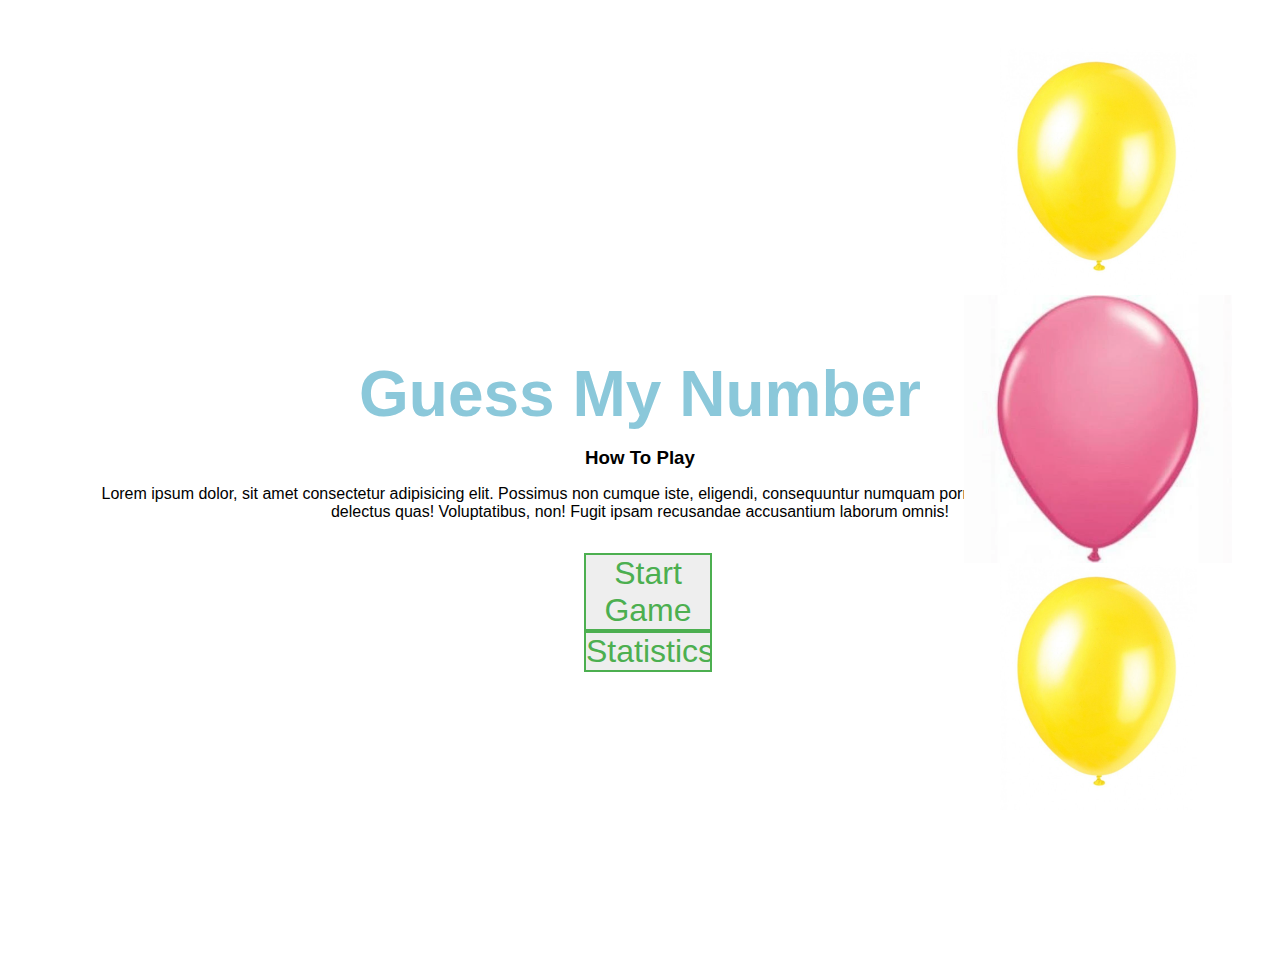
==== index.html @ 21e5443a "Add image star to folder." ====
<!DOCTYPE html>
<html lang="en">

<head>
    <meta charset="UTF-8">
    <meta name="viewport" content="width=device-width, initial-scale=1.0">
    <title>Number Guesser</title>
    <link rel="stylesheet" href="./css/styles.css">
    <link rel="stylesheet" href="./css/stats.css">
    <link rel="stylesheet" href="./css/reusable.css">
    <link rel="stylesheet" href="./css/game.css">
    <script src="./app.js"></script>
</head>

<body class="index-container">
    <main class="flex column center page-margin">
        <div class="flex center">
            <h1 class="text-center">Guess My Number</h1>
        </div>
        <div class="flex column ycenter margin1">
            <h3 class="">How To Play</h3>
            <p class="description text-center margin1">Lorem ipsum dolor, sit amet consectetur adipisicing elit. Possimus non cumque 
            iste, eligendi, consequuntur numquam porro sequi hic voluptate expedita delectus 
            quas! Voluptatibus, non! Fugit ipsam recusandae accusantium laborum omnis!</p>
        </div>
        <div class="flex column ycenter center">
            <a href="game.html">
                <button class="btn">Start Game</button>
            </a>
            <a href="stats.html">
                <button class="btn">Statistics</button>
            </a>
        </div>
    </main>
    <aside class="flex column ycenter center">
        <div class="ballon-container flex center">
            <img class="ballon" src="./assets/ballon-yellow.png" alt="">
        </div>
        <div class="ballon-container flex center">
            <img class="ballon" src="./assets/ballon-red.png" alt="">
        </div>
        <div class="ballon-container flex center">
            <img class="ballon" src="./assets/ballon-yellow.png" alt="">
        </div>
    </aside>
</body>
<html>
---- css/styles.css ----
* {
    box-sizing: border-box;
    margin: 0;
    overflow: hidden;
}

html, body {
    height: 100%;
    font-family: sans-serif;
}

main {
    margin: 4rem 4rem 0rem 4rem;
    height: 100%;
}

h1 {
    font-size: 4rem;
    color: #8BC8DA;
}

.btn-stats,
.btn-start-game {
    background-color: #4CAF50;
    border: none;
    color: white;
    padding: 1rem 2rem;
    margin: 1rem;
    text-align: center;
    text-decoration: none;
    display: inline-block;
    font-size: 16px;
    border-radius: 2rem;
}

aside {
    position: absolute;
    top: 3rem;
    right: 3rem;
}

.balloon-red {
    margin-right: 6rem;
}
---- css/stats.css ----
* {
    box-sizing: border-box;
    margin: 0;
    padding: 0;
}

/* Stats */



.back-arrow {
    position: absolute;
    left: 1rem;
    top: 1rem;
}

.bot-one,
.bot-two,
.bot-three {
    flex: 1;
    height: 100vh;
}

.bot-one {
    background-color: lightcoral;
}

.bot-two {
    background-color: lightgreen;
    /* height: 100vh; */
}
.bot-three {
    background-color: lightblue;
    /* height: 100vh; */
   
}

.img-griffin {
    width: auto;
    height: 10rem;
}

.img-pikachu {
    width: 10rem;
    height: 10rem;
}

ul {
    list-style-type: none;
}

li {
    padding: 1rem;
}
---- css/reusable.css ----
* {
    box-sizing: border-box;
    margin: 0;
}


.margin1 {
    margin: 1rem;
}

.padding1 {
    padding: 1rem;
}

.flex {
    display: flex;
}

.center {
    justify-content: center;
}

.ycenter {
    align-items: center;
}

.column {
    flex-direction: column;
}

.space-between {
    justify-content: space-between;
}

.space-around {
    justify-content: space-around;
}

.space-evenly {
    justify-content: space-evenly;
}

.text-center {
    text-align: center;
}

a {
    text-decoration: none;
}
---- css/game.css ----
* {
    box-sizing: border-box;
    margin: 0;
    padding: 0;
}

section {
    margin: 2rem 4rem 4rem 4rem;
    border: 0.3rem solid  #4CAF50;
}

.circle {
    width: 10rem;
    height: 10rem;
    border-radius: 30rem;
    background-color: grey;
    margin-top: 1rem;
  
}

button {
    width: 20rem;
}

.message {
    margin-bottom: .1rem;
    height: 3rem;
}

.guess {
    background: rgb(206, 206, 206); 
    border: 2px solid  #4CAF50;
    font-family: inherit;
    font-size: 5rem;
    padding: 2.5rem;
    width: 8rem;
    height: 5rem;
    text-align: center;
    display: block;
}

.btn {
    border: 2px solid;
    background-color: #eee;
    color: #4CAF50;
    width: 8rem;
    font-size: 2rem;
    
    font-family: inherit;
    cursor: pointer;
    margin-left: 1rem;
}

.input-container {
    display: flex;
    margin-bottom: 1rem;
    margin-left: 1rem;
}

#bot1 {

}

#bot2 {
    
}

#bot3 {
    
}

#user{

}
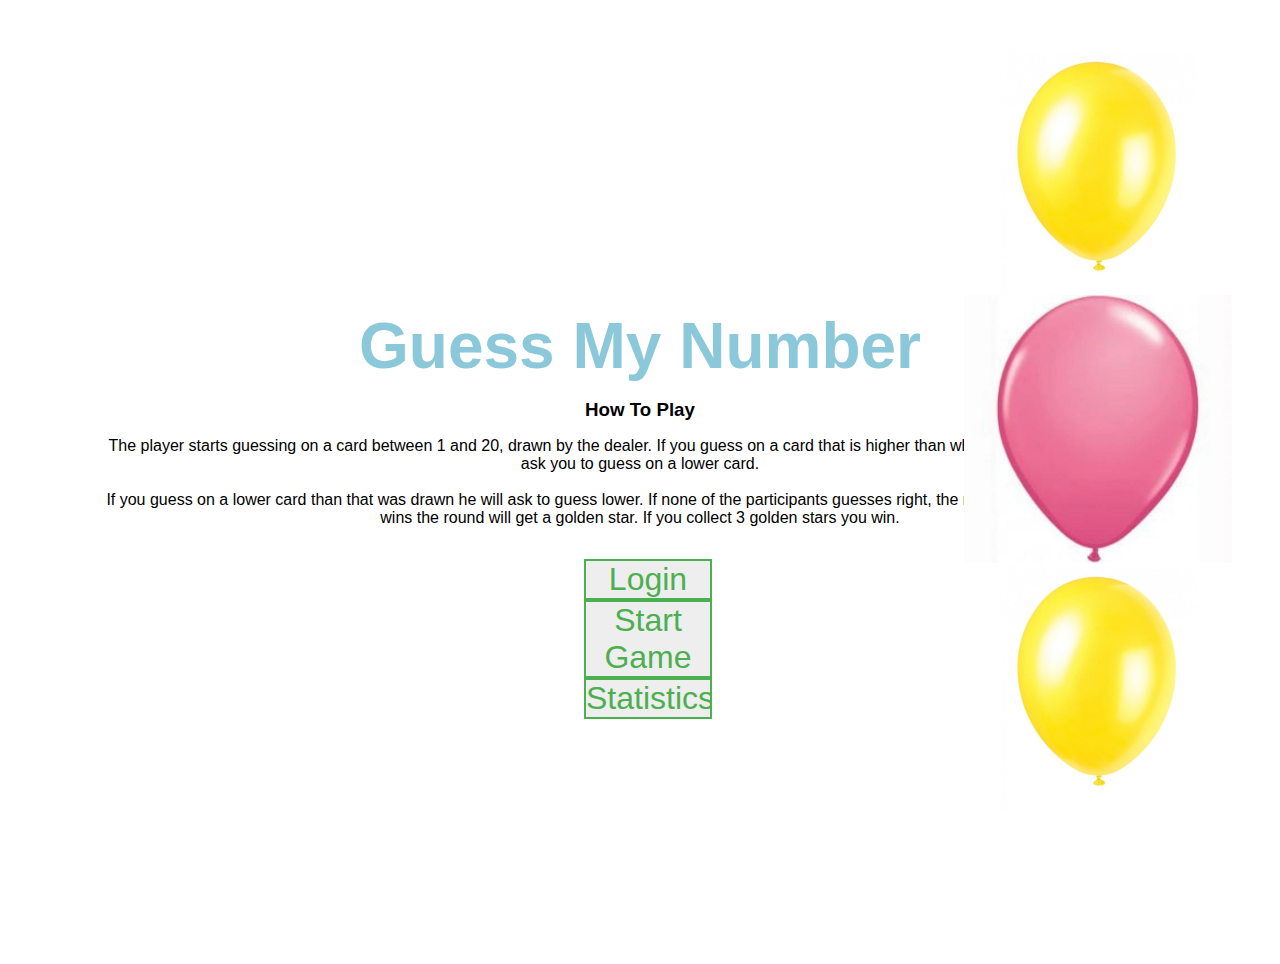
==== commit 9086095d: "Merge pull request #3 from antonmaenpaa/Create-login-form" ====
--- a/index.html
+++ b/index.html
@@ -9,6 +9,8 @@
     <link rel="stylesheet" href="./css/stats.css">
     <link rel="stylesheet" href="./css/reusable.css">
     <link rel="stylesheet" href="./css/game.css">
+    <link rel="preconnect" href="https://fonts.gstatic.com">
+    <link href="https://fonts.googleapis.com/css2?family=Radley&display=swap" rel="stylesheet">
     <script src="./app.js"></script>
 </head>
 
@@ -19,11 +21,21 @@
         </div>
         <div class="flex column ycenter margin1">
             <h3 class="">How To Play</h3>
-            <p class="description text-center margin1">Lorem ipsum dolor, sit amet consectetur adipisicing elit. Possimus non cumque 
-            iste, eligendi, consequuntur numquam porro sequi hic voluptate expedita delectus 
-            quas! Voluptatibus, non! Fugit ipsam recusandae accusantium laborum omnis!</p>
+            <p class="description text-center margin1">
+                The player starts guessing on a card between 1 and 20, drawn by the dealer.
+                If you guess on a card that is higher than what was drawn, 
+                the dealer will ask you to guess on a lower card.<br><br> 
+                If you guess on a lower card than that was drawn 
+                he will ask to guess lower. If none of the participants 
+                guesses right, the round will start over. 
+                Whoever wins the round will get a golden star. 
+                If you collect 3 golden stars you win.
+            </p>
         </div>
         <div class="flex column ycenter center">
+            <a href="login.html">
+                <button class="btn">Login</button>
+            </a>
             <a href="game.html">
                 <button class="btn">Start Game</button>
             </a>
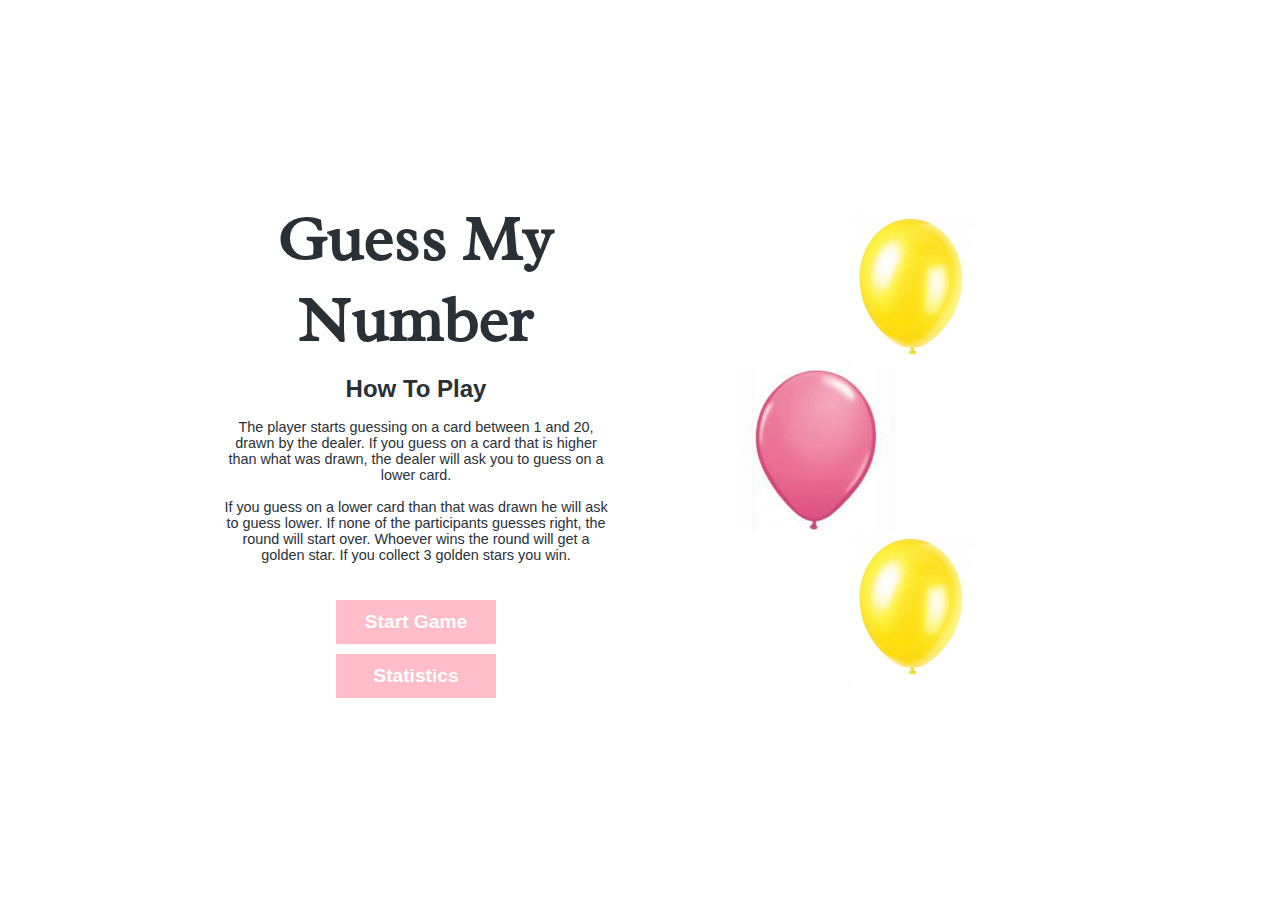
==== commit b8002a25: "update game logic with timer on bots" ====
--- a/index.html
+++ b/index.html
@@ -1,6 +1,5 @@
 <!DOCTYPE html>
 <html lang="en">
-
 <head>
     <meta charset="UTF-8">
     <meta name="viewport" content="width=device-width, initial-scale=1.0">
@@ -11,9 +10,11 @@
     <link rel="stylesheet" href="./css/game.css">
     <link rel="preconnect" href="https://fonts.gstatic.com">
     <link href="https://fonts.googleapis.com/css2?family=Radley&display=swap" rel="stylesheet">
-    <script src="./app.js"></script>
+    <script src="./javascript/game.js"></script>
+    <script src="./javascript/login.js"></script>
+    <script src="./javascript/register.js"></script>
+    <script defer src="./javascript/app.js"></script>
 </head>
-
 <body class="index-container">
     <main class="flex column center page-margin">
         <div class="flex center">
@@ -33,18 +34,15 @@
             </p>
         </div>
         <div class="flex column ycenter center">
-            <a href="login.html">
-                <button class="btn">Login</button>
-            </a>
             <a href="game.html">
-                <button class="btn">Start Game</button>
+                <button id="start-btn" class="btn">Start Game</button>
             </a>
             <a href="stats.html">
                 <button class="btn">Statistics</button>
             </a>
         </div>
     </main>
-    <aside class="flex column ycenter center">
+    <aside class="aside-mainmenu flex column ycenter center">
         <div class="ballon-container flex center">
             <img class="ballon" src="./assets/ballon-yellow.png" alt="">
         </div>
--- a/css/styles.css
+++ b/css/styles.css
@@ -1,44 +1,59 @@
 * {
     box-sizing: border-box;
     margin: 0;
-    overflow: hidden;
 }
 
-html, body {
-    height: 100%;
+body {
     font-family: sans-serif;
+    height: 100vh;
+    color: var(--black-color);
 }
 
-main {
-    margin: 4rem 4rem 0rem 4rem;
+.index-container {
+    display: grid;
+    grid-template-columns: 1fr 1fr;
+    width: 70%;
+    margin: auto;
+}
+
+main { 
+    width: 100%;
     height: 100%;
 }
 
-h1 {
-    font-size: 4rem;
-    color: #8BC8DA;
+aside {
+    /* position: absolute;
+    top: 3rem;
+    right: 3rem; */
+    display: flex;
+    flex-direction: column;
+    justify-content: center;
+    align-items: center;
+    width: 100%;
+    padding: 0rem 6rem;
 }
 
-.btn-stats,
-.btn-start-game {
-    background-color: #4CAF50;
-    border: none;
-    color: white;
-    padding: 1rem 2rem;
-    margin: 1rem;
-    text-align: center;
-    text-decoration: none;
-    display: inline-block;
-    font-size: 16px;
-    border-radius: 2rem;
+.description {
+    font-size: 0.9rem;
 }
 
-aside {
-    position: absolute;
-    top: 3rem;
-    right: 3rem;
+.ballon-container:nth-child(1) {
+    align-self: flex-end;
+}
+
+.ballon-container:nth-child(2) {
+    align-self: flex-start;
+}
+
+.ballon-container:nth-child(3) {
+    align-self: flex-end;
+}
+
+.ballon {
+    height: 10rem;
+    width: 10rem;
 }
 
 .balloon-red {
-    margin-right: 6rem;
+    height: 15rem;
 }--- a/css/stats.css
+++ b/css/stats.css
@@ -1,54 +1,96 @@
-* {
-    box-sizing: border-box;
-    margin: 0;
-    padding: 0;
+/* STATS */
+
+/* Go back button */
+.back-arrow span{
+    background: var(--black-color);
+    color: #fff;
+    text-align: center;
+    padding: 0.3rem;
+    border-radius: 0.5rem;
+    transition: border-radius 300ms ease;
+}
+
+.back-arrow span:hover {
+    border-radius: 50%;
+}
+
+/* Backgrounds */
+.green-bg {
+    background-color: var(--green-color);
+}
+
+.yellow-bg {
+    background-color: var(--yellow-color);
+}
+.blue-bg {
+    background-color: var(--blue-color);
+}
+
+/* Profile image */
+.profile-image-container {
+    padding-top: 5rem;
+}
+
+.profile-image {
+    width: 13rem;
+    background-color: #fff;
+    border-radius: 50%;
+}
+
+/* Profile info 
+   ul and li => reusable.css */ 
+.profile-info {
+    margin-top: 1rem;
+}
+
+.personality {
+    margin-top: 1.5rem;
+    margin-bottom: 2rem;
+}
+
+/* Line - Info divider */
+.green-info-divider {
+    width: 75%;
+    border-bottom: .2rem solid var(--dark-green-color);
+}
+
+.yellow-info-divider {
+    width: 75%;
+    border-bottom: .2rem solid var(--dark-yellow-color);
+}
+
+.blue-info-divider {
+    width: 75%;
+    height: 1rem;
+    border-bottom: .2rem solid var(--dark-blue-color);
 }
 
 /* Stats */
-
-
-
-.back-arrow {
-    position: absolute;
-    left: 1rem;
-    top: 1rem;
+.stats-container {
+    margin-top: 4rem;
+    margin-bottom: 4rem;
 }
 
-.bot-one,
-.bot-two,
-.bot-three {
-    flex: 1;
-    height: 100vh;
+.user-circle-diagram {
+    width: 10rem;
+    height: 10rem;
+    border-radius: 50%;
+    background-color: var(--dark-green-color);
+    margin-bottom: 1rem;
 }
 
-.bot-one {
-    background-color: lightcoral;
+.bot1-circle-diagram {
+    width: 10rem;
+    height: 10rem;
+    border-radius: 50%;
+    background-color: var(--dark-yellow-color);
+    margin-bottom: 1rem;
 }
 
-.bot-two {
-    background-color: lightgreen;
-    /* height: 100vh; */
-}
-.bot-three {
-    background-color: lightblue;
-    /* height: 100vh; */
-   
-}
-
-.img-griffin {
-    width: auto;
-    height: 10rem;
-}
-
-.img-pikachu {
+.bot2-circle-diagram {
     width: 10rem;
     height: 10rem;
-}
-
-ul {
-    list-style-type: none;
-}
-
-li {
-    padding: 1rem;
-}
+    border-radius: 50%;
+    background-color: var(--dark-blue-color);
+    margin-bottom: 1rem;
+}--- a/css/reusable.css
+++ b/css/reusable.css
@@ -1,23 +1,39 @@
 
-* {
-    box-sizing: border-box;
-    margin: 0;
+/* Reusable classes */
+:root {
+    --pink-color: #FEBDC9;
+    --yellow-color: #FFFE8A;
+    --blue-color: #8BC8DA;
+    --green-color: #B4F3BB;
+
+    --dark-pink-color: #FEACC9;
+    --dark-yellow-color: #F8F65E;
+    --dark-blue-color: #77B9DA;
+    --dark-green-color: #9CD4A4;
+
+    --black-color: #293036;
 }
 
-
-.margin1 {
-    margin: 1rem;
-}
-
-.padding1 {
-    padding: 1rem;
-}
+/* Flex */
 
 .flex {
     display: flex;
 }
 
+.flex-1 {
+    flex: 1;
+}
+
+.flex-2 {
+    flex: 2;
+}
+
 .center {
+    justify-content: center;
+    align-items: center;
+}
+
+.xcenter {
     justify-content: center;
 }
 
@@ -41,10 +57,59 @@
     justify-content: space-evenly;
 }
 
+.yflex-end {
+    align-items: flex-end;
+}
+
+
+/* List */
+ul {
+    list-style-type: disc;
+}
+
+li {
+    margin: .5rem;
+    font-size: 1.5rem;
+}
+
+
+/* Text */
 .text-center {
     text-align: center;
 }
 
 a {
     text-decoration: none;
-}+    color: var(--black-color);
+}
+
+h1 {
+    font-size: 4rem;
+    font-family: 'Radley', serif;
+}
+
+h2 {
+    font-size: 2.5rem;
+}
+
+h3 {
+    font-size: 1.5rem;
+}
+
+
+/* Whitespace */
+.margin1 {
+    margin: 1rem;
+}
+
+.padding1 {
+    padding: 1rem;
+}
+
+
+/* Other */
+.back-button {
+    position: absolute;
+    margin-top: 2rem;
+    margin-left: 2rem;
+}
--- a/css/game.css
+++ b/css/game.css
@@ -1,25 +1,13 @@
-* {
-    box-sizing: border-box;
-    margin: 0;
-    padding: 0;
+/* GAME */
+
+.add-border {
+    border: 5px solid #FFF;
+    box-shadow: 0 0 0 2px green;    
 }
 
-section {
-    margin: 2rem 4rem 4rem 4rem;
-    border: 0.3rem solid  #4CAF50;
-}
-
-.circle {
-    width: 10rem;
-    height: 10rem;
-    border-radius: 30rem;
-    background-color: grey;
-    margin-top: 1rem;
-  
-}
-
-button {
-    width: 20rem;
+.candy-container img {
+    width: 3rem;
+    height: 3rem;
 }
 
 .message {
@@ -27,48 +15,92 @@
     height: 3rem;
 }
 
-.guess {
-    background: rgb(206, 206, 206); 
-    border: 2px solid  #4CAF50;
-    font-family: inherit;
-    font-size: 5rem;
-    padding: 2.5rem;
-    width: 8rem;
-    height: 5rem;
+.btn {
+    border: none;
+    background-color: var(--pink-color);
+    color: #fff;
+    font-size: 1.2rem;
+    font-weight: bold;
     text-align: center;
-    display: block;
+    cursor: pointer;
+    margin: .3rem;
+    padding: 0.7rem 0rem;
+    outline: none;
+    width: 10rem;
+    transition: all 300ms ease;
 }
 
-.btn {
-    border: 2px solid;
-    background-color: #eee;
-    color: #4CAF50;
-    width: 8rem;
-    font-size: 2rem;
-    
-    font-family: inherit;
-    cursor: pointer;
-    margin-left: 1rem;
+.btn a {
+    color: #fff;
 }
 
-.input-container {
-    display: flex;
-    margin-bottom: 1rem;
-    margin-left: 1rem;
+.btn:hover {
+    opacity: .9;
+    border-radius: 1.5rem;
+    width: 12rem;
 }
 
-#bot1 {
-
+.user-input-block {
+    margin-top: 1rem;
+    padding: 1rem;
+    background-color: var(--blue-color);
+    display: flex;
+    align-items: center;
 }
 
-#bot2 {
-    
+#user-value {
+    background-color: #fff;
+    color: var(--black-color);
+    font-size: 2rem;
+    width: 8rem;
+    display: block;
+    padding: 0.3rem;
+    outline: none;
+    border: 4px solid #ddd;
 }
 
-#bot3 {
-    
+#dealer {
+    width: 10rem;
+    height: 10rem;
 }
 
-#user{
+.small-rect {
+    width: 0.3rem;
+    height: 1.3rem;
+    background-color: black;
+    margin: 0.1rem;
+    border-radius: 2rem;
+}
 
-}+.small-rect-I {
+    width: 0.3rem;
+    height: 2rem;
+    background-color: black;
+    margin: 0.1rem;
+    border-radius: 2rem;
+}
+
+.add-white-bg {
+    background-color: white;
+}
+
+#bot-one-turn,
+#bot-two-turn,
+#higher-lower,
+#count-down {
+    font-size: 2rem;
+}
+
+
+.hide {
+    visibility: hidden;
+}
+
+#bot-one-img,
+#bot-two-img {
+    width: 10rem;
+}
+
+.border-input {
+    border: 0.5rem solid red;
+}
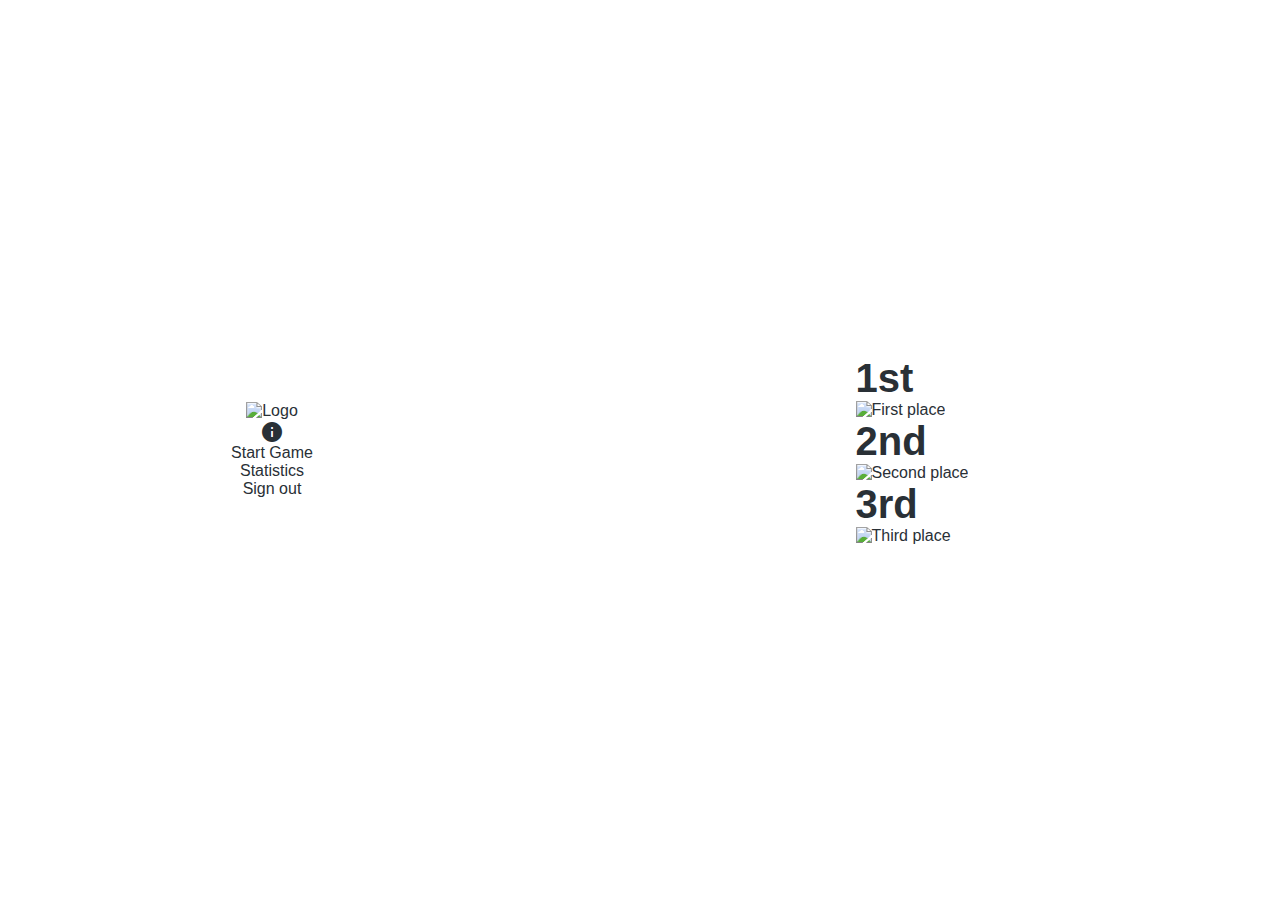
==== commit 6e787c5a: "Fixed problems with eventlisteners of null + clean code" ====
--- a/index.html
+++ b/index.html
@@ -9,48 +9,50 @@
     <link rel="stylesheet" href="./css/reusable.css">
     <link rel="stylesheet" href="./css/game.css">
     <link rel="preconnect" href="https://fonts.gstatic.com">
+    <link rel="preconnect" href="https://fonts.gstatic.com">
+    <link href="https://fonts.googleapis.com/css2?family=Noto+Sans+HK:wght@700&display=swap" rel="stylesheet">
+    <link href="https://fonts.googleapis.com/icon?family=Material+Icons" rel="stylesheet">
     <link href="https://fonts.googleapis.com/css2?family=Radley&display=swap" rel="stylesheet">
-    <script src="./javascript/game.js"></script>
-    <script src="./javascript/login.js"></script>
-    <script src="./javascript/register.js"></script>
-    <script defer src="./javascript/app.js"></script>
+    <script defer src="./javascript/mainMenu.js"></script>
 </head>
-<body class="index-container">
-    <main class="flex column center page-margin">
-        <div class="flex center">
-            <h1 class="text-center">Guess My Number</h1>
+<body class="flex">
+    <main class="flex flex-1 center column">
+        <!-- Logo -->
+        <img class="logo-small" src="./assets/logo.png" alt="Logo">
+        <!-- How to play info -->
+        <div class="grey-info-divider"></div>
+        <div class="how-to-play-icon flex center">
+            <span class="material-icons">info</span>
         </div>
-        <div class="flex column ycenter margin1">
-            <h3 class="">How To Play</h3>
-            <p class="description text-center margin1">
-                The player starts guessing on a card between 1 and 20, drawn by the dealer.
-                If you guess on a card that is higher than what was drawn, 
-                the dealer will ask you to guess on a lower card.<br><br> 
-                If you guess on a lower card than that was drawn 
-                he will ask to guess lower. If none of the participants 
-                guesses right, the round will start over. 
-                Whoever wins the round will get a golden star. 
-                If you collect 3 golden stars you win.
-            </p>
-        </div>
-        <div class="flex column ycenter center">
-            <a href="game.html">
-                <button id="start-btn" class="btn">Start Game</button>
-            </a>
-            <a href="stats.html">
-                <button class="btn">Statistics</button>
-            </a>
+        <!-- Menu buttons -->
+        <div class="menu-buttons-container flex ycenter column">
+            <a class="menu-button primary-button" href="./game.html"> 
+                Start Game</a>
+            <a class="menu-button secondary-button" href="./stats.html">
+                Statistics</a>
+            <a class="menu-button sign-out-button" href="./login.html">
+                Sign out</a>
         </div>
     </main>
-    <aside class="aside-mainmenu flex column ycenter center">
-        <div class="ballon-container flex center">
-            <img class="ballon" src="./assets/ballon-yellow.png" alt="">
-        </div>
-        <div class="ballon-container flex center">
-            <img class="ballon" src="./assets/ballon-red.png" alt="">
-        </div>
-        <div class="ballon-container flex center">
-            <img class="ballon" src="./assets/ballon-yellow.png" alt="">
+    <aside class="flex flex-1 main-menu-bg">
+        <!-- Top list -->
+        <div class="balloon-container flex column xcenter">
+            <!-- First place -->
+            <div class="first-place" id="first-p">
+                <h2 class="top-list-style first-place-number">1st</h2>
+                <img src="./assets/pink-balloon.svg" alt="First place">
+            </div>
+            <!-- Second place -->
+            <div class="second-place" id="second-p">
+                <h2 class="top-list-style second-place-number">2nd</h2>
+                <img src="./assets/yellow-balloon.svg" alt="Second place">
+            </div>
+            <!-- Third place -->
+            <div class="third-place" id="third-p">
+                <h2 class="top-list-style third-place-number">3rd</h2>
+                <img src="./assets/green-balloon.svg" alt="Third place">
+           
+            </div>
         </div>
     </aside>
 </body>
--- a/css/stats.css
+++ b/css/stats.css
@@ -1,40 +1,40 @@
 /* STATS */
 
-/* Go back button */
-.back-arrow span{
-    background: var(--black-color);
-    color: #fff;
-    text-align: center;
-    padding: 0.3rem;
-    border-radius: 0.5rem;
-    transition: border-radius 300ms ease;
+
+/* Background */
+.stats-bg {
+    background-image: url(/assets/mainmenu-bg.jpg);
+    background-size: cover;
 }
 
-.back-arrow span:hover {
-    border-radius: 50%;
-}
-
-/* Backgrounds */
-.green-bg {
-    background-color: var(--green-color);
-}
-
-.yellow-bg {
-    background-color: var(--yellow-color);
-}
-.blue-bg {
-    background-color: var(--blue-color);
+.profile-container {
+    background-color: white;
+    margin: 5rem 1.5rem 0 1.5rem;
+    border-radius: .5rem;
+    box-shadow: .1rem .2rem rgba(128, 128, 128, 0.239);
 }
 
 /* Profile image */
-.profile-image-container {
-    padding-top: 5rem;
-}
-
 .profile-image {
     width: 13rem;
     background-color: #fff;
     border-radius: 50%;
+    margin-top: 2rem;
+}
+
+.image-frame-user {
+    border: .8rem solid var(--green-color);
+    box-shadow: 0 .3rem var(--dark-green-color);
+}
+
+.image-frame-bot1 {
+    border: .8rem solid var(--yellow-color);
+    box-shadow: 0 .3rem var(--dark-yellow-color);
+}
+
+.image-frame-bot2 {
+    border: .8rem solid var(--blue-color);
+    box-shadow: 0 .3rem var(--dark-blue-color);
 }
 
 /* Profile info 
@@ -68,7 +68,7 @@
 /* Stats */
 .stats-container {
     margin-top: 4rem;
-    margin-bottom: 4rem;
+    margin-bottom: 2rem;
 }
 
 .user-circle-diagram {
--- a/css/game.css
+++ b/css/game.css
@@ -1,106 +1,151 @@
 /* GAME */
 
-.add-border {
-    border: 5px solid #FFF;
-    box-shadow: 0 0 0 2px green;    
+
+.game-bg {
+    background-image: url(/assets/mainmenu-bg.jpg);
+    object-fit: cover;
+    background-repeat: no-repeat;
+    height: 100vh;
 }
 
-.candy-container img {
-    width: 3rem;
-    height: 3rem;
+/* Layout players */
+.all-players-container {
+    width: 80%;
+    margin: 2rem auto 2rem 3rem;
 }
 
-.message {
-    margin-bottom: .1rem;
-    height: 3rem;
+.player-container {
+    height: 25%;
+    margin-top: 4rem;
 }
 
-.btn {
-    border: none;
-    background-color: var(--pink-color);
-    color: #fff;
-    font-size: 1.2rem;
-    font-weight: bold;
-    text-align: center;
-    cursor: pointer;
-    margin: .3rem;
-    padding: 0.7rem 0rem;
-    outline: none;
-    width: 10rem;
-    transition: all 300ms ease;
+.white-container {
+    background-color: white;
+    margin: 1rem 0 1rem -7rem;
+    border-radius: .5rem;
+    box-shadow: 0 .2rem .4rem rgba(0, 0, 0, 0.25);
 }
 
-.btn a {
-    color: #fff;
+/* Player image */
+.player-image {
+    background-color: white;
+    border-radius: 50%;
+    box-shadow: 0 .3rem .4rem rgba(0, 0, 0, 0.25);
+    height: 100%;
+    z-index: 100;
 }
 
-.btn:hover {
-    opacity: .9;
-    border-radius: 1.5rem;
-    width: 12rem;
+.add-border {
+    box-shadow: 0 0 0 .8rem var(--dark-green-color);   
 }
 
-.user-input-block {
-    margin-top: 1rem;
-    padding: 1rem;
-    background-color: var(--blue-color);
-    display: flex;
-    align-items: center;
+/* Dealer image */
+.dealer-image {
+    width: 60%;
+    margin-bottom: 2rem;
 }
 
-#user-value {
-    background-color: #fff;
-    color: var(--black-color);
-    font-size: 2rem;
-    width: 8rem;
-    display: block;
-    padding: 0.3rem;
-    outline: none;
-    border: 4px solid #ddd;
+/* Score */
+.candy-container img {
+    margin-left: 9rem;
+    width: 3rem;
 }
-
-#dealer {
-    width: 10rem;
-    height: 10rem;
-}
-
-.small-rect {
-    width: 0.3rem;
-    height: 1.3rem;
-    background-color: black;
-    margin: 0.1rem;
-    border-radius: 2rem;
-}
-
-.small-rect-I {
-    width: 0.3rem;
-    height: 2rem;
-    background-color: black;
-    margin: 0.1rem;
-    border-radius: 2rem;
-}
-
-.add-white-bg {
-    background-color: white;
-}
-
-#bot-one-turn,
-#bot-two-turn,
-#higher-lower,
-#count-down {
-    font-size: 2rem;
-}
-
 
 .hide {
     visibility: hidden;
 }
 
-#bot-one-img,
-#bot-two-img {
+/* Buttons */
+.submit-button {
+    width: 8rem;
+    padding: .3rem 0;
+    margin-top: 1rem;
+    border-radius: .5rem;
+    font-size: 1.5rem;
+    color: white;
+    background-color: var(--dark-green-color);
+    outline: none;
+    border: none;
+    cursor: pointer;
+    transition: .2s ease-in-out;
+}
+
+.submit-button:hover {
     width: 10rem;
 }
 
+.game-menu-button {
+    width: 10rem;
+    background-color: var(--pink-color);
+    color: #fff;
+    font-size: 1.3rem;
+    margin-top: .8rem;
+    padding: 0.5rem 0;
+    border-radius: .5rem;
+    border: none;
+    outline: none;
+    cursor: pointer;
+    transition: .2s ease-in-out;
+}
+
+.game-menu-button:hover {
+    width: 12rem;
+}
+
+/* User input */
+.input-field {
+    outline: none;
+    width: 12rem;
+    height: 3rem;
+    padding: .3rem 0 .3rem .2rem;
+    font-size: 1.5rem;
+    text-align: center;
+    border: .2rem solid rgb(204, 204, 204);
+    border-radius: .5rem; 
+
+}
+
 .border-input {
-    border: 0.5rem solid red;
+    outline: none;
+    width: 12rem;
+    height: 3rem;
+    font-size: 1.5rem;
+    text-align: center;
+    padding: .3rem 0 .3rem .2rem;
+    border: .2rem solid var(--pink-color);
+    border-radius: .5rem;  
 }
+
+/* Removes arrows (outer-/inner-spin buttons) from input field */
+input[type="number"]::-webkit-outer-spin-button,
+input[type="number"]::-webkit-inner-spin-button {
+    -webkit-appearance: none;
+    margin: 0;
+}
+input[type="number"] {
+    -moz-appearance: textfield;
+}
+
+/* Timer */
+.timer {
+    margin-top: 6rem;
+    margin-bottom: 2rem;
+    width: 12rem;
+    height: 12rem;
+    border-radius: 50%;
+    border: .5rem solid rgba(128, 128, 128, 0.239);
+}
+
+/* Text size */
+#bot-one-turn,
+#bot-two-turn,
+#higher-lower,
+#user-turn,
+#count-down {
+    font-size: 2rem;
+}
+
+.aside-container {
+    width: 80%;
+    margin: 2rem auto 2rem auto;
+}
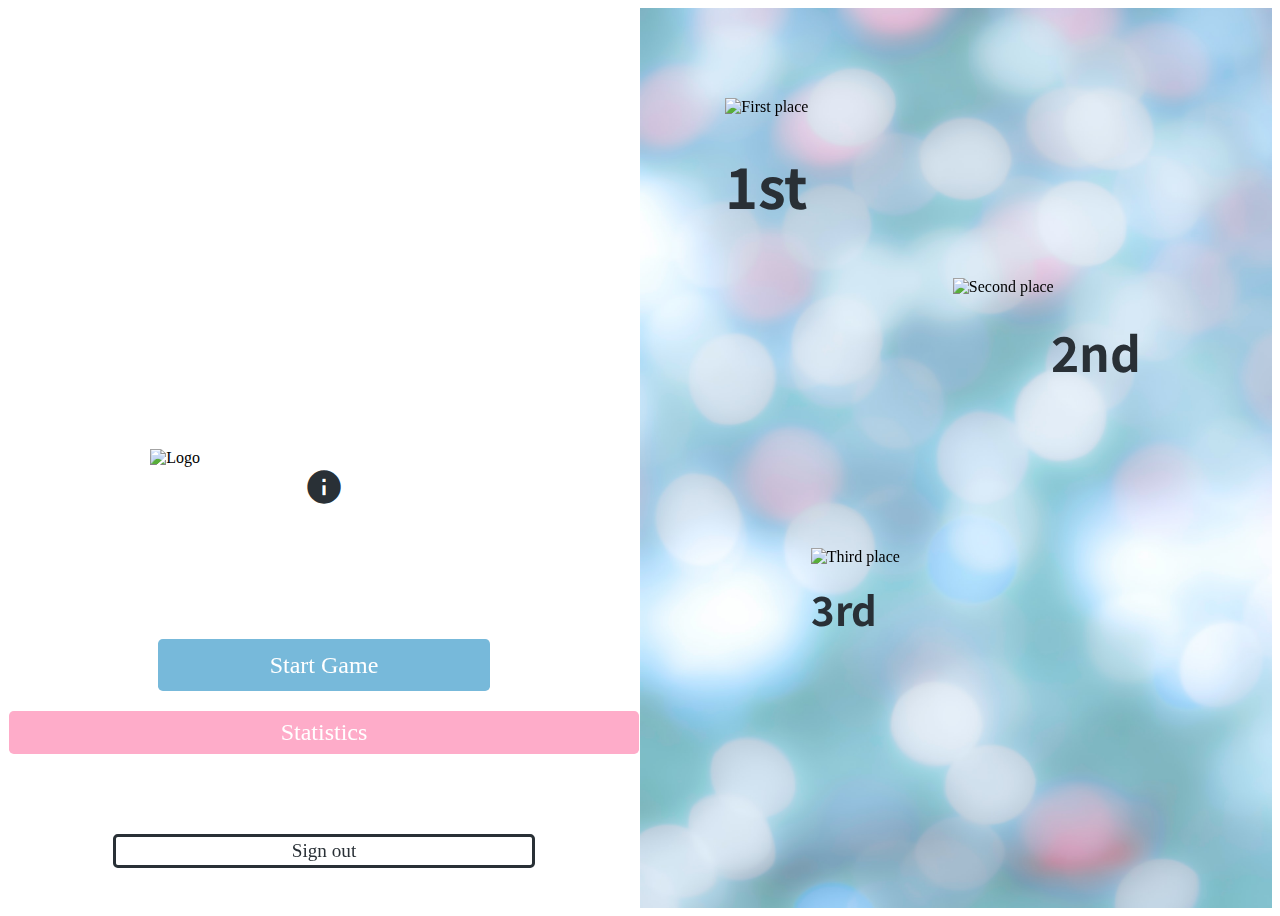
==== commit 4b9df984: "Merge branch 'main' into stats-page-responsive" ====
--- a/index.html
+++ b/index.html
@@ -8,6 +8,8 @@
     <link rel="stylesheet" href="./css/stats.css">
     <link rel="stylesheet" href="./css/reusable.css">
     <link rel="stylesheet" href="./css/game.css">
+    <link rel="stylesheet" href="./css/mobile.css">
+    <link rel="stylesheet" href="./css/tablet.css">
     <link rel="preconnect" href="https://fonts.gstatic.com">
     <link rel="preconnect" href="https://fonts.gstatic.com">
     <link href="https://fonts.googleapis.com/css2?family=Noto+Sans+HK:wght@700&display=swap" rel="stylesheet">
--- a/css/styles.css
+++ b/css/styles.css
@@ -1,59 +1,184 @@
-* {
-    box-sizing: border-box;
-    margin: 0;
+/* index CSS */
+
+/* MAIN */
+.logo-small{
+    margin-top: 2.5rem;
+    width: 55%;
 }
 
-body {
-    font-family: sans-serif;
-    height: 100vh;
+/* .grey-info-divider => reusable.css */
+
+/* How to play icon */
+.how-to-play-icon span {
+    cursor: pointer;
     color: var(--black-color);
+    font-size: 2.5rem;
+    transition: .3s ease;
 }
 
-.index-container {
-    display: grid;
-    grid-template-columns: 1fr 1fr;
-    width: 70%;
-    margin: auto;
+.how-to-play-icon span:hover {
+    color:  #4C545B;
 }
 
-main { 
-    width: 100%;
-    height: 100%;
+/* Menu buttons */
+.menu-buttons-container {
+    width: 80%;
+    position: fixed;
+    bottom: 2rem;
 }
 
-aside {
-    /* position: absolute;
-    top: 3rem;
-    right: 3rem; */
-    display: flex;
-    flex-direction: column;
-    justify-content: center;
-    align-items: center;
-    width: 100%;
-    padding: 0rem 6rem;
+.menu-button {
+    margin-top: 1.2rem;
+    border: none;
+    border-radius: .3rem;
+    font-size: 1.5rem;
+    text-align: center;
+    color: white;
+    transition: .3s ease;
 }
 
-.description {
-    font-size: 0.9rem;
+/* Start button */
+.primary-button {
+    padding: .8rem;
+    min-width: 30%;
+    background-color: var(--dark-blue-color);
 }
 
-.ballon-container:nth-child(1) {
-    align-self: flex-end;
+.primary-button:hover {
+    width: 35%;
+    background-color: var(--blue-color);
 }
 
-.ballon-container:nth-child(2) {
-    align-self: flex-start;
+/* Stats button */
+.secondary-button {
+    padding: .5rem;
+    min-width: 20%;
+    background-color: var(--dark-pink-color);
 }
 
-.ballon-container:nth-child(3) {
-    align-self: flex-end;
+.secondary-button:hover {
+    width: 25%;
+    background-color: var(--pink-color);
 }
 
-.ballon {
-    height: 10rem;
-    width: 10rem;
+/* Sign out button */
+.sign-out-button {
+    min-width: 20%;
+    margin-top: 5rem;
+    padding: .2rem;
+    background-color: white;
+    border: .2rem solid var(--black-color);
+    color: var(--black-color);
+    font-size: 1.2rem;
 }
 
-.balloon-red {
-    height: 15rem;
+.sign-out-button:hover {
+    background-color: var(--black-color);
+    color: white;
+}
+
+
+/* ASIDE */
+
+/* Background image */
+.main-menu-bg {
+    background-image: url(/assets/mainmenu-bg.jpg);
+    height: 100vh;
+    background-size: cover;
+    background-position: center;
+}
+
+.balloon-container {
+    position: relative;
+    width: 90%;
+}
+
+/* First place */
+.first-place {
+    position: absolute;
+    top: 10%;
+    left: 15%;
+    width: 40%;
+}
+
+.first-place-image {
+    position: absolute;
+    top: 13%;
+    left: 13%;
+    width: 80%;
+    border-radius: 50%;
+    background-color: white;
+    box-shadow: .3rem .2rem #FEACC9;
+}
+
+.first-place-number {
+    z-index: 1;
+    font-family: 'Noto Sans HK', sans-serif;
+    font-size: 3.5rem;
+    position: absolute;
+    top: -5%;
+    left: 0;
+    color: var(--black-color);
+    /* color: gold;
+    text-shadow: 2px 3px 1px var(--black-color); */
+}
+
+.second-place-number {
+    z-index: 1;
+    font-family: 'Noto Sans HK', sans-serif;
+    font-size: 3rem;
+    position: absolute;
+    top: -10%;
+    right: 0;
+    color: var(--black-color);
+    /* color: silver;
+    text-shadow: 2px 3px 1px var(--black-color); */
+}
+
+.third-place-number {
+    z-index: 1;
+    font-family: 'Noto Sans HK', sans-serif;
+    font-size: 2.5rem;
+    position: absolute;
+    top: -5%;
+    left: 0;
+    color: var(--black-color);
+    /* color: rgba(179, 72, 72, 0.762);
+    text-shadow: 2px 3px 1px var(--black-color); */
+}
+
+/* Second place */
+.second-place {
+    position: absolute;
+    top: 30%;
+    left: 55%;
+    width: 33%;
+}
+
+.second-place-image {
+    position: absolute;
+    top: 15%;
+    left: 15%;
+    width: 75%;
+    border-radius: 80%;
+    background-color: white;
+    box-shadow: .3rem .2rem #F8F65E;
+}
+
+/* Third place */
+.third-place {
+    position: absolute;
+    left: 30%;
+    top: 60%;
+    width: 28%;
+}
+
+.third-place-image {
+    position: absolute;
+    left: 18%;
+    top: 20%;
+    width: 70%;
+    border-radius: 50%;
+    background-color: white;
+    box-shadow: .3rem .2rem #9CD4A4;
 }--- a/css/game.css
+++ b/css/game.css
@@ -1,5 +1,4 @@
 /* GAME */
-
 
 .game-bg {
     background-image: url(/assets/mainmenu-bg.jpg);
@@ -15,8 +14,8 @@
 }
 
 .player-container {
-    height: 25%;
-    margin-top: 4rem;
+    height: 30%;
+    margin-top: 2rem;
 }
 
 .white-container {
@@ -48,7 +47,7 @@
 /* Score */
 .candy-container img {
     margin-left: 9rem;
-    width: 3rem;
+    width: 5rem;
 }
 
 .hide {
@@ -92,7 +91,7 @@
     width: 12rem;
 }
 
-/* User input */
+/* User input - Kan ta bort input-field klassen när input endast visas när det är spelarens tur */
 .input-field {
     outline: none;
     width: 12rem;
@@ -102,7 +101,6 @@
     text-align: center;
     border: .2rem solid rgb(204, 204, 204);
     border-radius: .5rem; 
-
 }
 
 .border-input {
@@ -122,30 +120,32 @@
     -webkit-appearance: none;
     margin: 0;
 }
+
 input[type="number"] {
     -moz-appearance: textfield;
 }
 
 /* Timer */
 .timer {
-    margin-top: 6rem;
+    margin-top: 2rem;
     margin-bottom: 2rem;
-    width: 12rem;
-    height: 12rem;
+    width: 10rem;
+    height: 10rem;
     border-radius: 50%;
     border: .5rem solid rgba(128, 128, 128, 0.239);
 }
 
 /* Text size */
+#higher-lower,
 #bot-one-turn,
 #bot-two-turn,
-#higher-lower,
 #user-turn,
 #count-down {
-    font-size: 2rem;
+    font-size: 1.5rem;
 }
 
 .aside-container {
+    /* height: 100vh; */
     width: 80%;
-    margin: 2rem auto 2rem auto;
+    margin: auto;
 }
--- a/css/mobile.css
+++ b/css/mobile.css
@@ -0,0 +1,33 @@
+@media (max-width: 40em) {
+
+    /* index */
+    .main-menu-bg {
+    display: none;
+    }
+
+    /* Start button */
+    .primary-button {
+        width: 80%;
+    }
+
+
+        /* stats */
+        main {
+            flex-direction: column;
+        }
+    }
+
+ 
+    .secondary-button {
+        width: 60%;
+    }
+
+    .sign-out-button {
+        width: 40%;
+    }
+
+    /* game */
+
+    /* stats */
+ 
+}
--- a/css/tablet.css
+++ b/css/tablet.css
@@ -0,0 +1,45 @@
+@media (max-width: 62em) {
+    .first-place-number,
+    .second-place-number,
+    .third-place-number {
+        font-size: 2rem;
+    }
+
+
+    /* stats page */
+    .profile-image {
+        width: 10rem;
+    }
+
+    li {
+        font-size: 0.8rem;
+    }
+
+    h2 {
+        font-size: 2rem;
+    }
+
+    h2,
+    li {
+        transition: font-size 2s;
+    }
+
+    ul {
+        padding-left: 0;
+    }
+
+    .profile-image {
+        transition: width 2s;
+    }
+
+
+    /* Start button */
+    .primary-button {
+        min-width: 50%;
+    }
+
+    .secondary-button {
+        min-width: 40%;
+    }
+
+}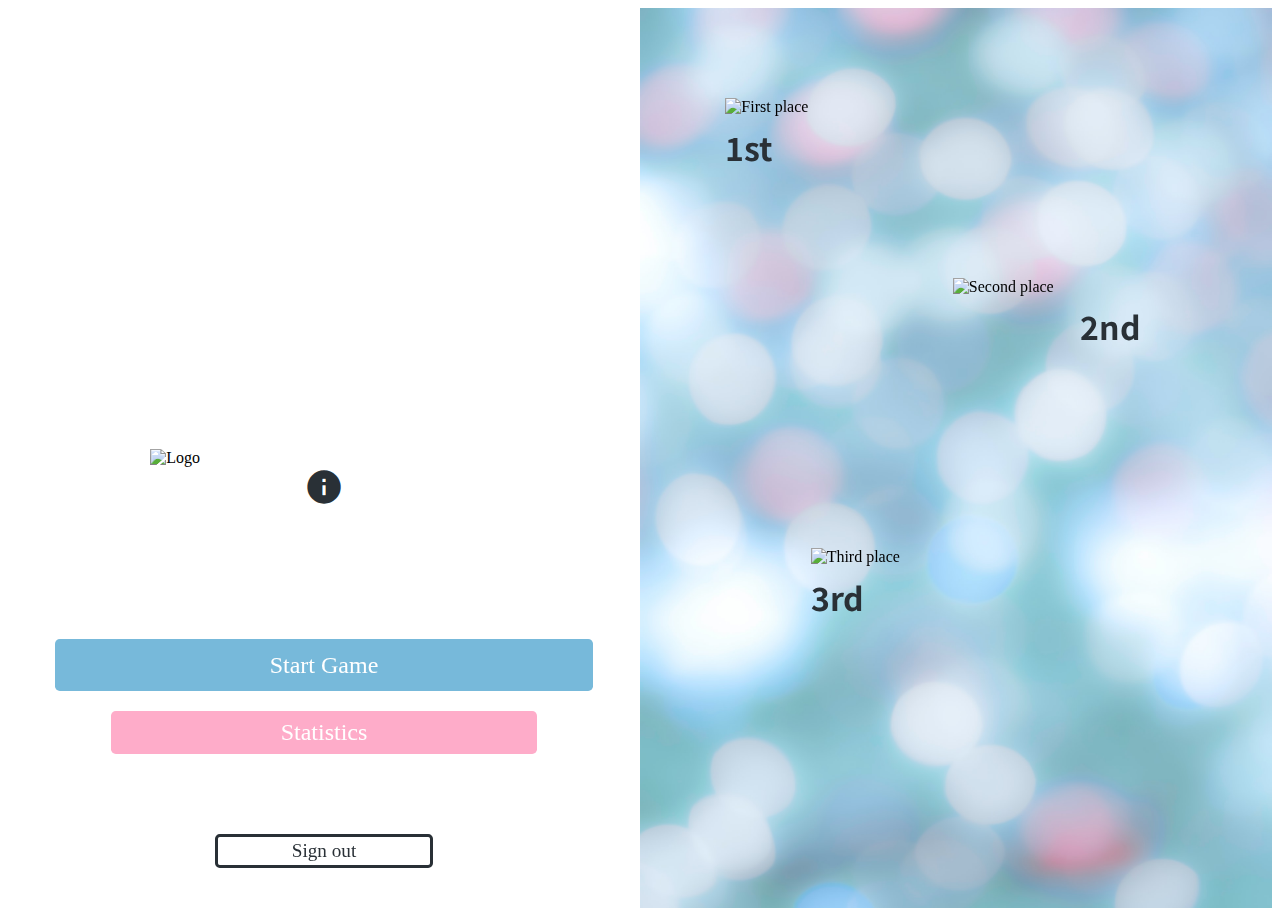
==== commit 6b2e79d9: "Merge branch 'main' into optimize-bots-guesses" ====
--- a/index.html
+++ b/index.html
@@ -15,16 +15,29 @@
     <link href="https://fonts.googleapis.com/css2?family=Noto+Sans+HK:wght@700&display=swap" rel="stylesheet">
     <link href="https://fonts.googleapis.com/icon?family=Material+Icons" rel="stylesheet">
     <link href="https://fonts.googleapis.com/css2?family=Radley&display=swap" rel="stylesheet">
+    <script defer src="./javascript/modal.js"></script>
     <script defer src="./javascript/mainMenu.js"></script>
 </head>
 <body class="flex">
     <main class="flex flex-1 center column">
         <!-- Logo -->
         <img class="logo-small" src="./assets/logo.png" alt="Logo">
+        <div class="rules-container">
+            <p class="rule-description">
+                The player starts guessing on a card between 1 and 20, drawn by the dealer.
+                If you guess on a card that is higher than what was drawn, the dealer will 
+                ask you to guess on a lower card. 
+                If you guess on a lower card than that was drawn he will ask to guess lower. 
+                If none of the participants guesses right, the round will start over. 
+                Whoever wins the round will get a golden star. 
+                If you collect 3 golden stars you win.
+            </p>
+        </div>
         <!-- How to play info -->
         <div class="grey-info-divider"></div>
         <div class="how-to-play-icon flex center">
-            <span class="material-icons">info</span>
+            <span class="cancel-btn material-icons">cancel</span>
+            <span class="info-btn material-icons">info</span>
         </div>
         <!-- Menu buttons -->
         <div class="menu-buttons-container flex ycenter column">
--- a/css/styles.css
+++ b/css/styles.css
@@ -181,4 +181,24 @@
     border-radius: 50%;
     background-color: white;
     box-shadow: .3rem .2rem #9CD4A4;
+}
+
+/* Rule Modal */
+.rules-container {
+    display: none;
+    width: 25rem;
+    height: 10rem;
+    background: var(--black-color);
+    padding: 1rem;
+    position: absolute;
+    transition: all 300ms ease;
+}
+
+.rule-description {
+    color: #fff;
+    font-size: 0.9rem;
+}
+
+.how-to-play-icon .cancel-btn {
+    display: none;
 }--- a/css/game.css
+++ b/css/game.css
@@ -5,6 +5,11 @@
     object-fit: cover;
     background-repeat: no-repeat;
     height: 100vh;
+}
+
+/* Responsive - Media Queries */
+.responsive-layout-game {
+    display: flex;
 }
 
 /* Layout players */
@@ -54,6 +59,10 @@
     visibility: hidden;
 }
 
+.hide-form {
+    display: none;
+}
+
 /* Buttons */
 .submit-button {
     width: 8rem;
@@ -91,17 +100,6 @@
     width: 12rem;
 }
 
-/* User input - Kan ta bort input-field klassen när input endast visas när det är spelarens tur */
-.input-field {
-    outline: none;
-    width: 12rem;
-    height: 3rem;
-    padding: .3rem 0 .3rem .2rem;
-    font-size: 1.5rem;
-    text-align: center;
-    border: .2rem solid rgb(204, 204, 204);
-    border-radius: .5rem; 
-}
 
 .border-input {
     outline: none;
--- a/css/mobile.css
+++ b/css/mobile.css
@@ -1,6 +1,6 @@
 @media (max-width: 40em) {
 
-    /* index */
+    /* INDEX - Main menu */
     .main-menu-bg {
     display: none;
     }
@@ -10,14 +10,20 @@
         width: 80%;
     }
 
-
-        /* stats */
-        main {
-            flex-direction: column;
-        }
+    /* stats */
+    section {
+        flex-direction: column;
+    }
+    /* Register / Login */
+    .login-container {
+        width: 100%;
     }
 
- 
+    /* stats */
+    main {
+        flex-direction: column;
+    }
+    
     .secondary-button {
         width: 60%;
     }
@@ -26,8 +32,104 @@
         width: 40%;
     }
 
-    /* game */
+    /* GAME */
+    .game-bg {
+        height: 75vh;
+    }
 
-    /* stats */
- 
-}
+    /* Layout players */
+    .all-players-container {
+        width: 90%;
+       margin: 2.5rem auto 0 auto;  
+    }
+
+    .player-container {
+        height: 30%;
+        margin-top: .3rem;
+    }
+
+    .white-container {
+        margin: 1rem 0 1rem -4rem;
+    }
+
+    /* Score */
+    .candy-container img {
+        width: 2rem;
+        margin-left: 5rem;
+    }
+
+    /* User input */
+    .input-field {
+        width: 5rem;
+        height: 1.5rem;
+        font-size: .8rem;
+    }
+
+    #form {
+        flex-direction: row;
+        justify-content: center;
+    }
+
+    .submit-button {
+        width: 3rem;
+        font-size: .8rem;
+        margin-top: 0;
+        margin-left: .5rem;
+    }
+
+    .submit-button:hover {
+        width: 3rem;
+    }
+
+    /* Aside container - dealer */
+    .aside-container {
+        width: 90%;
+        flex-direction: row;
+    }
+
+    .dealer-image {
+        width: 5rem;
+    }
+
+    .dealer-feedback {
+        height: 6rem;
+    }
+
+    .timer {
+        width: 4rem;
+        height: 4rem;
+        margin-top: 0;
+    }
+
+    .game-menu-button {
+        width: 5rem;
+        font-size: .8rem;
+    } 
+
+    .game-menu-button:hover {
+        width: 5rem;
+    }
+
+    .player-image {
+        height: 50%;
+        margin: auto 0;
+    }
+
+    .game-buttons-container {
+        width: 5rem;
+    }
+
+    /* Text size */
+    #higher-lower,
+    #bot-one-turn,
+    #bot-two-turn,
+    #user-turn,
+    #count-down {
+        font-size: 1rem;
+    }
+
+    /* STATS */
+    section {
+        flex-direction: column;
+    }
+}--- a/css/tablet.css
+++ b/css/tablet.css
@@ -1,4 +1,19 @@
-@media (max-width: 62em) {
+
+@media (max-width: 80em) {
+/* Register / Login */    
+    .login-bg {
+        display: none;
+    }
+    .login-container {
+        width: 50%;
+        margin: auto;
+    }
+    .logo {
+        width: 70%;
+        margin-top: 0rem;
+    }
+
+    /* INDEX - Main menu */
     .first-place-number,
     .second-place-number,
     .third-place-number {
@@ -42,4 +57,64 @@
         min-width: 40%;
     }
 
+
+    /* GAME */
+    .responsive-layout-game {
+        display: block;
+    }
+
+    .game-bg {
+        height: 70vh;
+    }
+
+    /* Layout players */
+    .all-players-container {
+        width: 90%;
+    }
+
+    .player-container {
+        margin-top: 1rem;
+    }
+
+    /* Score */
+    .candy-container img {
+        width: 3rem;
+    }
+
+    /* User input */
+    .input-field {
+        width: 10rem;
+        height: 2rem;
+        font-size: 1.3rem;
+    }
+
+    /* Aside container - dealer */
+    .aside-container {
+        margin-top: 1rem;
+        width: 90%;
+        flex-direction: row;
+        justify-content: space-between;
+        align-items: center;
+    }
+
+    .dealer-image {
+        width: 15rem;
+        margin-bottom: 0;
+    }
+
+    .dealer-feedback {
+        justify-content: space-between;
+        height: 12rem;
+    }
+
+    .timer {
+        margin-top: 1rem;
+        margin-bottom: 0;
+        width: 8rem;
+        height: 8rem;
+    }
+
+    .game-buttons-container {
+        width: 10rem;
+    }
 }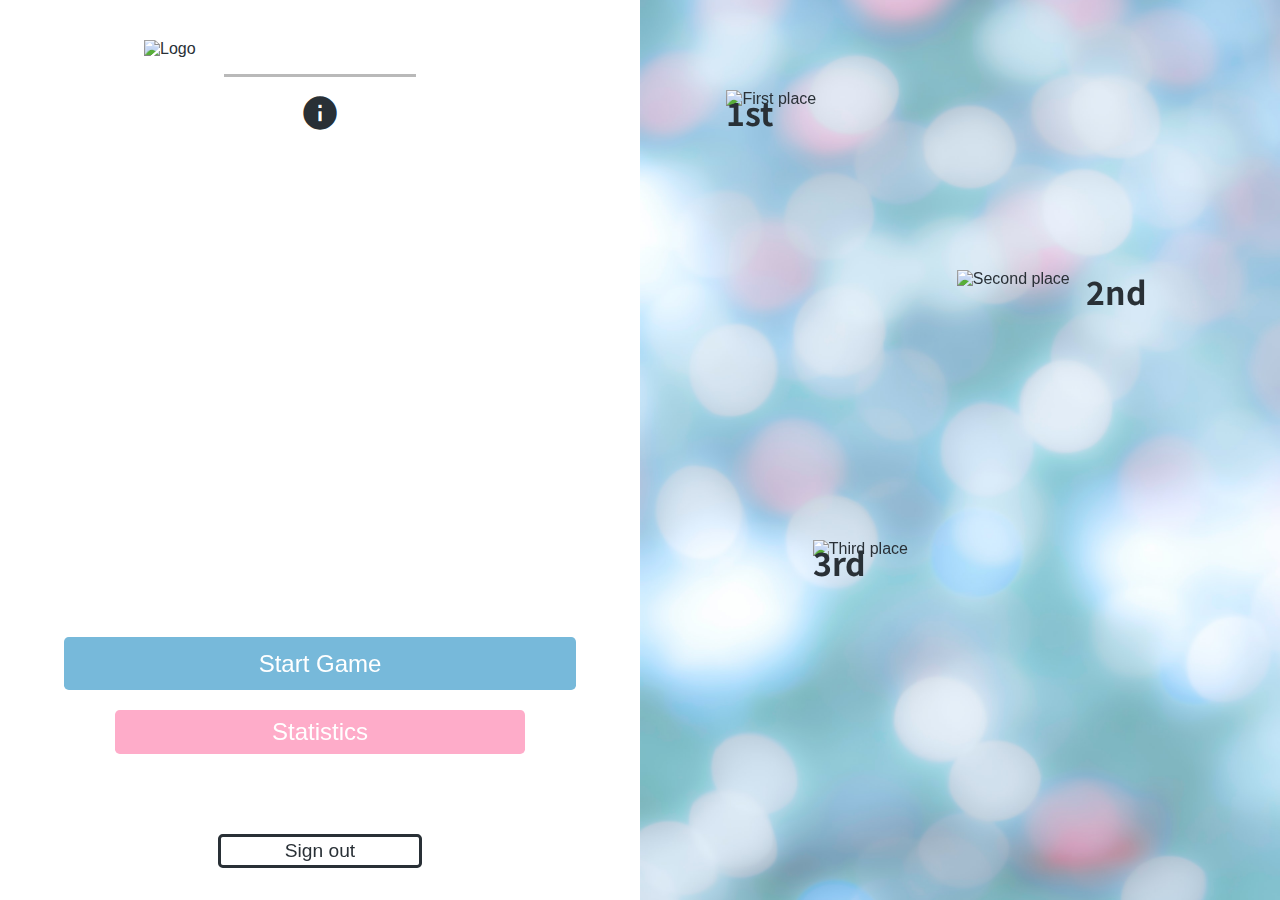
==== commit 3923313f: "Clean code." ====
--- a/index.html
+++ b/index.html
@@ -5,11 +5,9 @@
     <meta name="viewport" content="width=device-width, initial-scale=1.0">
     <title>Number Guesser</title>
     <link rel="stylesheet" href="./css/styles.css">
-    <link rel="stylesheet" href="./css/stats.css">
     <link rel="stylesheet" href="./css/reusable.css">
-    <link rel="stylesheet" href="./css/game.css">
+    <link rel="stylesheet" href="./css/tablet.css">
     <link rel="stylesheet" href="./css/mobile.css">
-    <link rel="stylesheet" href="./css/tablet.css">
     <link rel="preconnect" href="https://fonts.gstatic.com">
     <link rel="preconnect" href="https://fonts.gstatic.com">
     <link href="https://fonts.googleapis.com/css2?family=Noto+Sans+HK:wght@700&display=swap" rel="stylesheet">
@@ -22,22 +20,26 @@
     <main class="flex flex-1 center column">
         <!-- Logo -->
         <img class="logo-small" src="./assets/logo.png" alt="Logo">
-        <div class="rules-container">
-            <p class="rule-description">
-                The player starts guessing on a card between 1 and 20, drawn by the dealer.
-                If you guess on a card that is higher than what was drawn, the dealer will 
-                ask you to guess on a lower card. 
-                If you guess on a lower card than that was drawn he will ask to guess lower. 
-                If none of the participants guesses right, the round will start over. 
-                Whoever wins the round will get a golden star. 
-                If you collect 3 golden stars you win.
-            </p>
-        </div>
         <!-- How to play info -->
         <div class="grey-info-divider"></div>
         <div class="how-to-play-icon flex center">
             <span class="cancel-btn material-icons">cancel</span>
             <span class="info-btn material-icons">info</span>
+        </div>
+        <div class="rules-container">
+            <div class="rule flex ycenter column">
+                <h2>1</h2>
+                <p>The dealer thinks of a number between 1 - 20.</p>
+            </div>
+            <div class="rule flex ycenter column">
+                <h2>2</h2>
+                <p>Now it's time for the players to guess which number the dealer is thinking of.</p>
+            </div>
+            <div class="rule flex ycenter column">
+                <h2>3</h2>
+                <p>If the number is wrong, the dealer gives you feedback to guess higher or lower.
+                    The player who guess the correct number first wins!</p> 
+            </div>  
         </div>
         <!-- Menu buttons -->
         <div class="menu-buttons-container flex ycenter column">
--- a/css/styles.css
+++ b/css/styles.css
@@ -34,14 +34,14 @@
     font-size: 1.5rem;
     text-align: center;
     color: white;
-    transition: .3s ease;
 }
 
 /* Start button */
 .primary-button {
     padding: .8rem;
-    min-width: 30%;
+    width: 30%;
     background-color: var(--dark-blue-color);
+    transition: .3s ease-in-out;
 }
 
 .primary-button:hover {
@@ -52,8 +52,9 @@
 /* Stats button */
 .secondary-button {
     padding: .5rem;
-    min-width: 20%;
+    width: 20%;
     background-color: var(--dark-pink-color);
+    transition: .3s ease-in-out;
 }
 
 .secondary-button:hover {
@@ -70,6 +71,7 @@
     border: .2rem solid var(--black-color);
     color: var(--black-color);
     font-size: 1.2rem;
+    transition: .3s ease-in-out;
 }
 
 .sign-out-button:hover {
@@ -119,8 +121,6 @@
     top: -5%;
     left: 0;
     color: var(--black-color);
-    /* color: gold;
-    text-shadow: 2px 3px 1px var(--black-color); */
 }
 
 .second-place-number {
@@ -131,8 +131,6 @@
     top: -10%;
     right: 0;
     color: var(--black-color);
-    /* color: silver;
-    text-shadow: 2px 3px 1px var(--black-color); */
 }
 
 .third-place-number {
@@ -143,8 +141,6 @@
     top: -5%;
     left: 0;
     color: var(--black-color);
-    /* color: rgba(179, 72, 72, 0.762);
-    text-shadow: 2px 3px 1px var(--black-color); */
 }
 
 /* Second place */
@@ -183,20 +179,30 @@
     box-shadow: .3rem .2rem #9CD4A4;
 }
 
-/* Rule Modal */
+/* How to play */
 .rules-container {
+    position: absolute;
+    z-index: 100;
+    bottom: 0;
     display: none;
-    width: 25rem;
-    height: 10rem;
-    background: var(--black-color);
-    padding: 1rem;
-    position: absolute;
+    width: 30%;
+    height: 50%;
+    background: white;
     transition: all 300ms ease;
 }
 
-.rule-description {
-    color: #fff;
-    font-size: 0.9rem;
+.rule {
+    text-align: center;
+}
+
+.rule h2 {
+    color: var(--dark-blue-color);
+    font-size: 3rem;
+    margin-top: 2rem;
+}
+
+.rule p {
+    font-size: 1.2rem;
 }
 
 .how-to-play-icon .cancel-btn {
--- a/css/reusable.css
+++ b/css/reusable.css
@@ -1,5 +1,5 @@
-
 /* Reusable classes */
+/* Colors */
 :root {
     --pink-color: #FEBDC9;
     --yellow-color: #FFFE8A;
@@ -14,8 +14,27 @@
     --black-color: #293036;
 }
 
+.white-text {
+    color: white;
+}
+
+/* Web standards */
+* {
+    box-sizing: border-box;
+    margin: 0;
+}
+
+body {
+    font-family: sans-serif;
+    color: var(--black-color);
+}
+
+main { 
+    width: 100%;
+    height: 100%;
+}
+
 /* Flex */
-
 .flex {
     display: flex;
 }
@@ -72,6 +91,11 @@
     font-size: 1.5rem;
 }
 
+/* Logo */
+.logo {
+    width: 80%;
+    margin-top: 1.5rem;
+}
 
 /* Text */
 .text-center {
@@ -96,20 +120,31 @@
     font-size: 1.5rem;
 }
 
-
-/* Whitespace */
-.margin1 {
-    margin: 1rem;
+/* Go back button */
+.back-arrow {
+    position: absolute;
+    padding-top: 1rem;
+    padding-left: 1rem;
 }
 
-.padding1 {
-    padding: 1rem;
+.back-arrow span{
+    background-color: var(--black-color);
+    color: #fff;
+    font-size: 1.5rem;
+    text-align: center;
+    padding: .5rem;
+    border-radius: 50%;
+    transition: .3s ease;
 }
 
+.back-arrow span:hover {
+    background-color: #4C545B;
+    padding: .8rem;
+    font-size: 1.8rem;
+}
 
-/* Other */
-.back-button {
-    position: absolute;
-    margin-top: 2rem;
-    margin-left: 2rem;
+.grey-info-divider {
+    margin: 1rem 0;
+    width: 30%;
+    border-top: .2rem solid rgb(185, 185, 185);
 }
--- a/css/tablet.css
+++ b/css/tablet.css
@@ -1,12 +1,12 @@
 
 @media (max-width: 80em) {
-/* Register / Login */    
+/* REGISTER / LOGIN */    
     .login-bg {
         display: none;
     }
     .login-container {
         width: 50%;
-        margin: auto;
+        margin: 4rem auto;
     }
     .logo {
         width: 70%;
@@ -20,8 +20,17 @@
         font-size: 2rem;
     }
 
+    /* Start button */
+    .primary-button {
+        min-width: 50%;
+    }
 
-    /* stats page */
+    /* Stats button */
+    .secondary-button {
+        min-width: 40%;
+    }
+
+    /* STATS */
     .profile-image {
         width: 10rem;
     }
@@ -46,17 +55,6 @@
     .profile-image {
         transition: width 2s;
     }
-
-
-    /* Start button */
-    .primary-button {
-        min-width: 50%;
-    }
-
-    .secondary-button {
-        min-width: 40%;
-    }
-
 
     /* GAME */
     .responsive-layout-game {
--- a/css/mobile.css
+++ b/css/mobile.css
@@ -1,8 +1,7 @@
 @media (max-width: 40em) {
-
     /* INDEX - Main menu */
     .main-menu-bg {
-    display: none;
+        display: none;
     }
 
     /* Start button */
@@ -10,22 +9,30 @@
         width: 80%;
     }
 
-    /* stats */
-    section {
-        flex-direction: column;
+    /* How to play */
+    .rules-container {
+        width: 80%;
+        height: 60%;
     }
-    /* Register / Login */
+
+    .rule h2 {
+        color: var(--dark-blue-color);
+        font-size: 1.5rem;
+        margin-top: 1rem;
+    }
+    
+    .rule p {
+        font-size: 1rem;
+    }
+
+    /* REGISTER / LOGIN */
     .login-container {
         width: 100%;
     }
 
-    /* stats */
-    main {
+    /* STATS */
+    .stats-main-container {
         flex-direction: column;
-    }
-    
-    .secondary-button {
-        width: 60%;
     }
 
     .sign-out-button {
@@ -40,7 +47,7 @@
     /* Layout players */
     .all-players-container {
         width: 90%;
-       margin: 2.5rem auto 0 auto;  
+        margin: 2.5rem auto 0 auto;  
     }
 
     .player-container {
@@ -127,9 +134,4 @@
     #count-down {
         font-size: 1rem;
     }
-
-    /* STATS */
-    section {
-        flex-direction: column;
-    }
 }